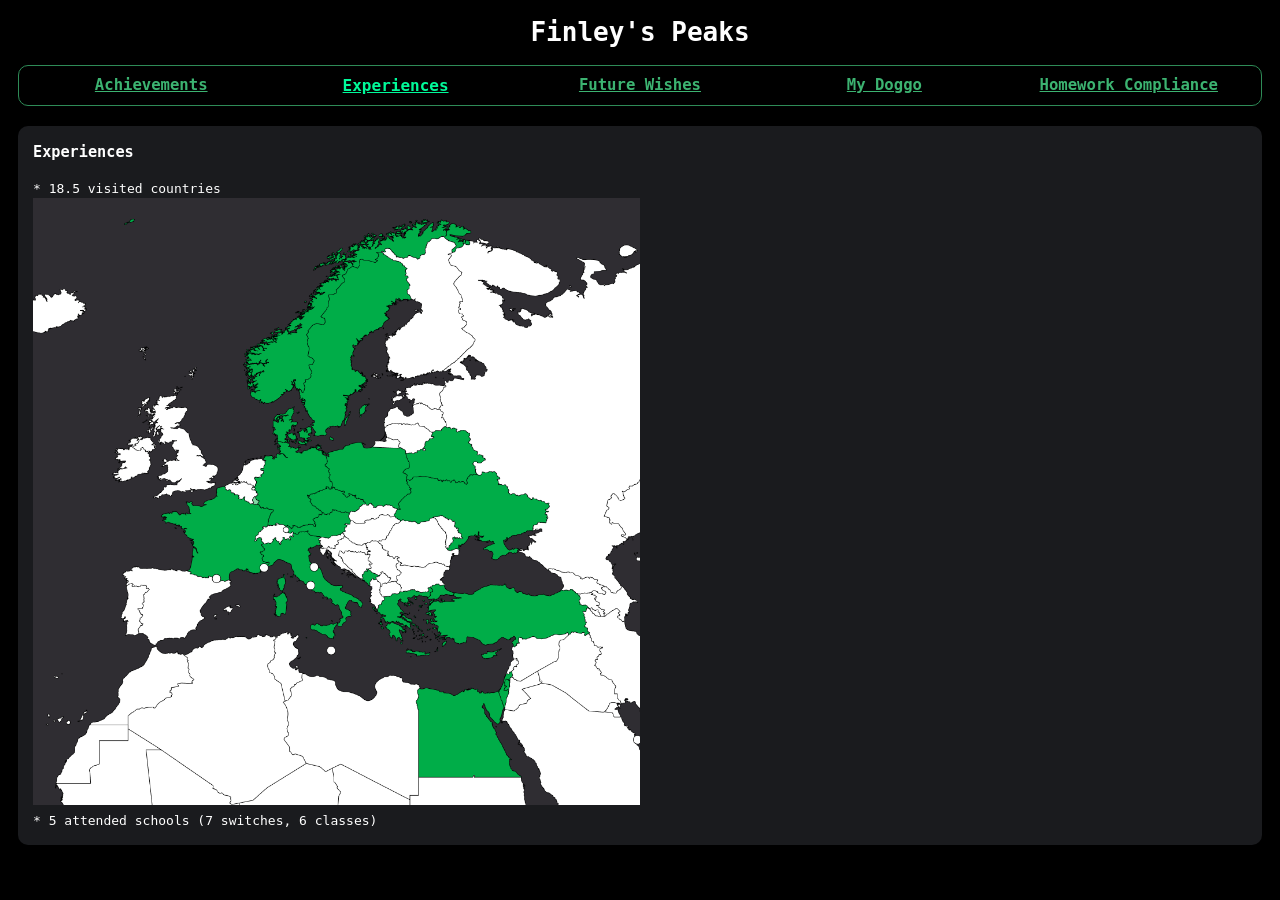
==== pages/experiences.html @ 38ed80e8 "wip" ====
<!DOCTYPE html>
<html>

<head>
    <link rel="stylesheet" type="text/css" href="../styles.css"/>
    <script src="../main.js"></script>

    <meta charset="UTF-8">

    <title>Finley's Peaks</title>
</head>

<body>
    <header>
        <h1>Finley's Peaks</h1>
        <ul class="navigation_bar">
            <li><a class="navigation_link" href="index.html">Achievements</a></li>
            <li><a class="navigation_link this_page" href="experiences.html">Experiences</a></li>
            <li><a class="navigation_link" href="future_wishes.html">Future Wishes</a></li>
            <li><a class="navigation_link" href="my_doggo.html">My Doggo</a></li>
            <li><a class="navigation_link" href="hw_compliance.html">Homework Compliance</a></li>
        </ul>
    </header>

    <main class="grid_container" style="grid-template-columns: 100%;">
        <ul class="grid_box">
            <h3>Experiences</h3>
            <li>* 18.5 visited countries</li>
            <li><img src="../media/visited_countries.png" width="50%"></li>
            <li>* 5 attended schools (7 switches, 6 classes)</li>
        </ul>
    </main> 
</body>

</html>
---- styles.css ----
header {
    text-align: center;
}

body {
    font-family: monospace; 
    background-color: black;
    color: white;
}

h3 {
    margin-top: 0;
}

th, td {
    border: 1px solid white;
    padding:10px;
}


.grid_container {
    display: grid;
}

.grid_box {
    background-color:#1A1B1E;
    list-style: none;
    line-height: 1.5;
    padding: 15px;
    margin: 10px;
    border-radius: 10px;
}

.navigation_bar {
    display: grid;
    grid-template-columns: 20% 20% 20% 20% 20%;
    list-style: none;
    font-size: larger;
    font-weight: bold;
    color: mediumseagreen;
    padding: 10px;
    margin: 10px;
    border-radius: 10px;
    border: 1px solid seagreen;
}

.navigation_bar a {
    color: inherit;
}

.navigation_bar a.this_page {
    color: mediumspringgreen; 
    font-size: large;
}

.navigation_link:hover {
    font-size: large;
}

.emoji {
    width: 1.2em;
    object-fit: contain;
    vertical-align: -0.25em;
}
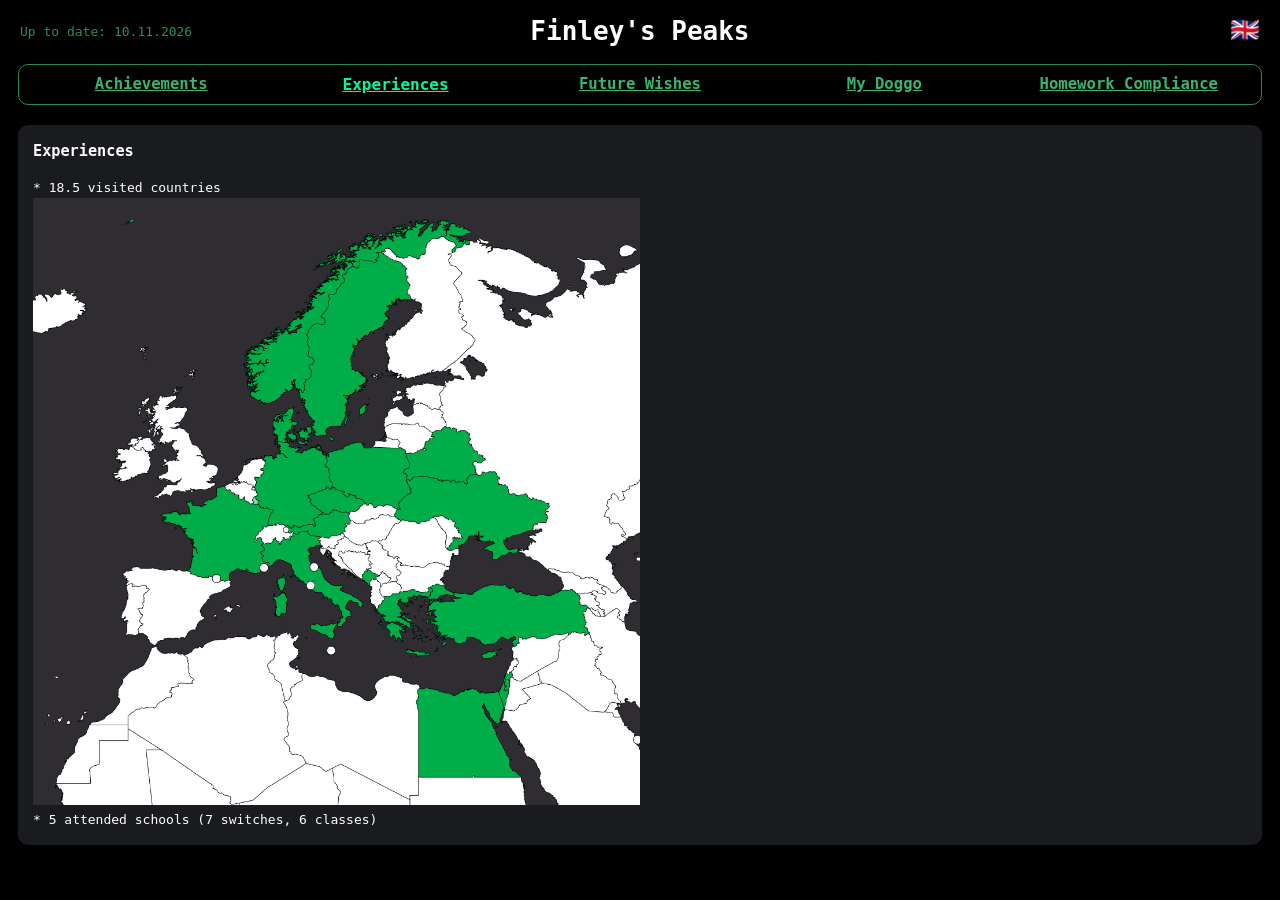
==== commit 821c4896: "wip" ====
--- a/pages/experiences.html
+++ b/pages/experiences.html
@@ -3,7 +3,7 @@
 
 <head>
     <link rel="stylesheet" type="text/css" href="../styles.css"/>
-    <script src="../main.js"></script>
+    <script src="../main.js" defer></script>
 
     <meta charset="UTF-8">
 
@@ -12,13 +12,18 @@
 
 <body>
     <header>
-        <h1>Finley's Peaks</h1>
+        <div class="grid_container" style="grid-template-columns: 33.33% 33.33% 33.33%; margin-left: 10px; margin-right: 10px">
+        <button id="up_to_date" onclick="alert('Website started on 29.10.2026')">Up to date: 10.11.2026</button>
+        <h1 id="title">Finley's Peaks</h1>
+        <button id="language" onclick="alert('Maybe language switching one day')">🇬🇧</button>
+        </div>
+        
         <ul class="navigation_bar">
-            <li><a class="navigation_link" href="index.html">Achievements</a></li>
-            <li><a class="navigation_link this_page" href="experiences.html">Experiences</a></li>
-            <li><a class="navigation_link" href="future_wishes.html">Future Wishes</a></li>
-            <li><a class="navigation_link" href="my_doggo.html">My Doggo</a></li>
-            <li><a class="navigation_link" href="hw_compliance.html">Homework Compliance</a></li>
+        <li><a class="navigation_link" href="../index.html">Achievements</a></li>
+        <li><a class="navigation_link this_page" href="./experiences.html">Experiences</a></li>
+        <li><a class="navigation_link" href="./future_wishes.html">Future Wishes</a></li>
+        <li><a class="navigation_link" href="./my_doggo.html">My Doggo</a></li>
+        <li><a class="navigation_link" href="./hw_compliance.html">Homework Compliance</a></li>
         </ul>
     </header>
 
--- a/styles.css
+++ b/styles.css
@@ -12,23 +12,50 @@
     margin-top: 0;
 }
 
-th, td {
-    border: 1px solid white;
-    padding:10px;
+table {
+    box-shadow: 5px 5px red;
+    background-color: white;
+    color: black;
 }
 
-
-.grid_container {
-    display: grid;
+th, td {
+    border: 1px solid red;
+    padding: 10px;
 }
 
-.grid_box {
-    background-color:#1A1B1E;
-    list-style: none;
-    line-height: 1.5;
-    padding: 15px;
-    margin: 10px;
-    border-radius: 10px;
+button {
+    background-color: transparent;
+    color: seagreen;
+    padding: 0px;
+    border-color: transparent;
+    align-self: center;
+    font-family: inherit;
+}
+
+button:hover {
+    cursor: pointer;
+}
+
+#up_to_date {
+    justify-self: left;
+    font-size: medium; 
+    height: 32px;
+    /* border: 1px solid red; */
+    margin: 0px;
+}
+
+#title {
+    /* border: 1px solid white; */
+    margin: 8px;
+}
+
+#language {
+    justify-self: right;
+    font-size: 24px; 
+    height: 32px;
+    line-height: 0.8;
+    /* border: 1px solid red; */
+    margin: 0px;
 }
 
 .navigation_bar {
@@ -40,8 +67,8 @@
     color: mediumseagreen;
     padding: 10px;
     margin: 10px;
+    border: 1px solid seagreen;
     border-radius: 10px;
-    border: 1px solid seagreen;
 }
 
 .navigation_bar a {
@@ -57,8 +84,35 @@
     font-size: large;
 }
 
+.grid_container {
+    display: grid;
+    max-height: max-content;
+}
+
+.grid_box {
+    background-color:#1A1B1E;
+    list-style: none;
+    line-height: 1.5;
+    padding: 15px;
+    margin: 10px;
+    border-radius: 10px;
+}
+
 .emoji {
     width: 1.2em;
     object-fit: contain;
     vertical-align: -0.25em;
+}
+
+.rotating:hover {
+    animation: image_rotation 2.5s;
+    animation-iteration-count: infinite;
+}
+
+@keyframes image_rotation {
+    0% {}
+    25% { transform: rotate(90deg)}
+    50% { transform: rotate(180deg) }
+    75% { transform: rotate(270deg) }
+    100% { transform: rotate(360deg) }
 }
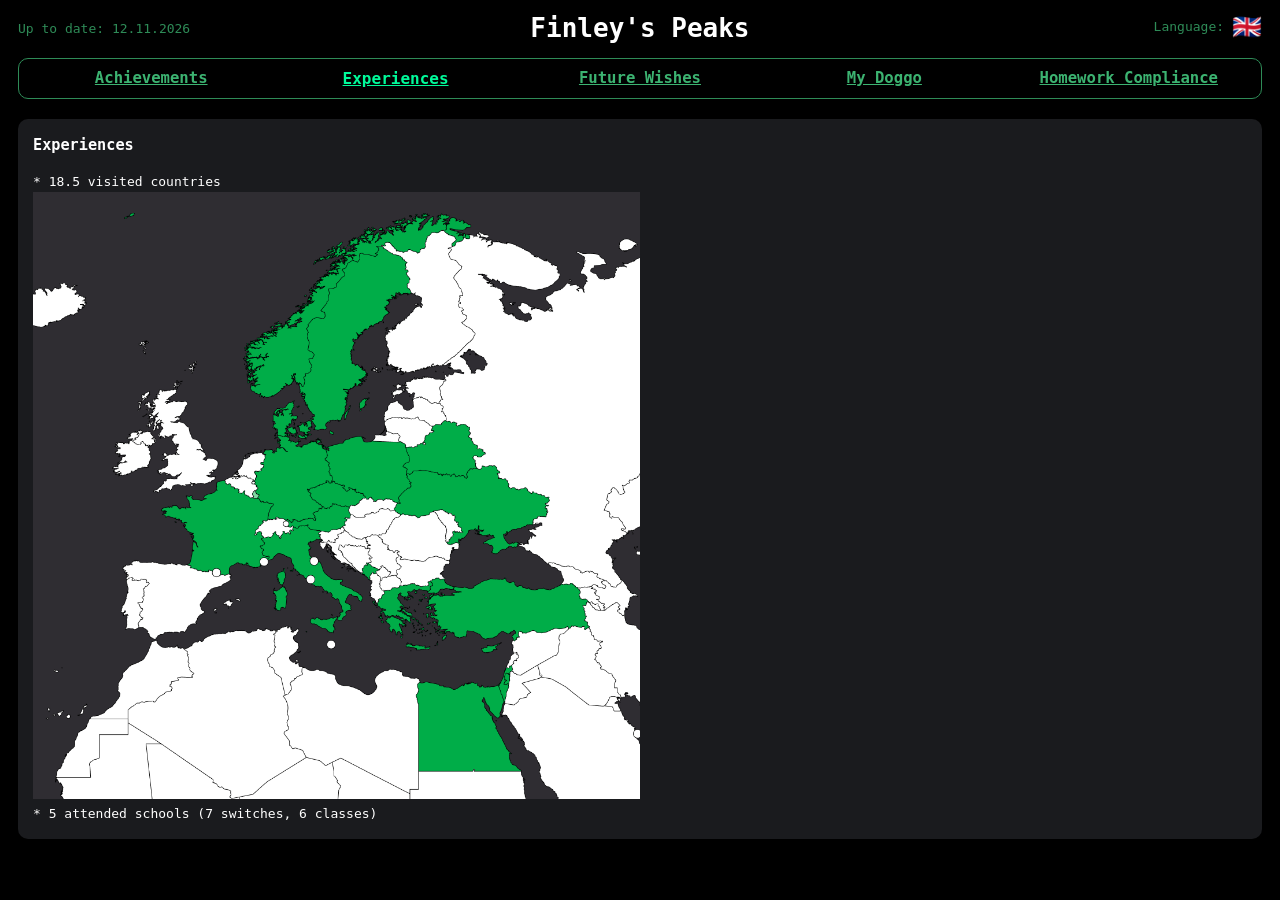
==== commit ba3c9e0f: "added F3 hitboxes mode :P" ====
--- a/pages/experiences.html
+++ b/pages/experiences.html
@@ -12,20 +12,20 @@
 
 <body>
     <header>
-        <div class="grid_container" style="grid-template-columns: 33.33% 33.33% 33.33%; margin-left: 10px; margin-right: 10px">
-        <button id="up_to_date" onclick="alert('Website started on 29.10.2026')">Up to date: 10.11.2026</button>
-        <h1 id="title">Finley's Peaks</h1>
-        <button id="language" onclick="alert('Maybe language switching one day')">🇬🇧</button>
-        </div>
-        
-        <ul class="navigation_bar">
-        <li><a class="navigation_link" href="../index.html">Achievements</a></li>
-        <li><a class="navigation_link this_page" href="./experiences.html">Experiences</a></li>
-        <li><a class="navigation_link" href="./future_wishes.html">Future Wishes</a></li>
-        <li><a class="navigation_link" href="./my_doggo.html">My Doggo</a></li>
-        <li><a class="navigation_link" href="./hw_compliance.html">Homework Compliance</a></li>
-        </ul>
-    </header>
+    <div class="grid_container" style="grid-template-columns: 33.33% 33.33% 33.33%; padding: 5px 10px 5px 10px">
+      <p id="up_to_date" class="clickable" onclick="alert('Started from 29.10.2026')">Up to date: 12.11.2026</p>
+      <h1 id="title" class="clickable" onclick="alert('100% organic website made by Finley to practice web programming')">Finley's Peaks</h1>
+      <p id="language" class="clickable" onclick="alert('Maybe language switching one day')">Language: <span id="language_emoji">🇬🇧</span></p>
+    </div>
+    
+    <div class="navigation_bar">
+      <a class="nav_link" href="../index.html">Achievements</a>
+      <a class="nav_link this_page" href="./experiences.html">Experiences</a>
+      <a class="nav_link" href="./future_wishes.html">Future Wishes</a>
+      <a class="nav_link" href="./my_doggo.html">My Doggo</a>
+      <a class="nav_link" href="./hw_compliance.html">Homework Compliance</a>
+    </div>
+  </header>
 
     <main class="grid_container" style="grid-template-columns: 100%;">
         <ul class="grid_box">
--- a/styles.css
+++ b/styles.css
@@ -12,6 +12,11 @@
     margin-top: 0;
 }
 
+ul {
+    list-style: none;
+    line-height: 1.5;
+}
+
 table {
     box-shadow: 5px 5px red;
     background-color: white;
@@ -23,45 +28,41 @@
     padding: 10px;
 }
 
-button {
-    background-color: transparent;
-    color: seagreen;
-    padding: 0px;
-    border-color: transparent;
-    align-self: center;
-    font-family: inherit;
-}
 
-button:hover {
+
+.clickable:hover {
     cursor: pointer;
 }
 
 #up_to_date {
+    font-size: medium;
+    color: seagreen;
     justify-self: left;
-    font-size: medium; 
-    height: 32px;
-    /* border: 1px solid red; */
+    margin: 0px;
+    align-self: center;
+}
+
+#title {
+    justify-self: center;
     margin: 0px;
 }
 
-#title {
-    /* border: 1px solid white; */
-    margin: 8px;
+#language {
+    font-size: medium;
+    color: seagreen;
+    justify-self: right;
+    vertical-align: middle;
+    margin: 0px;
 }
 
-#language {
-    justify-self: right;
-    font-size: 24px; 
-    height: 32px;
-    line-height: 0.8;
-    /* border: 1px solid red; */
-    margin: 0px;
+#language_emoji {
+    font-size: 24px !important;
+    vertical-align: middle;
 }
 
 .navigation_bar {
     display: grid;
     grid-template-columns: 20% 20% 20% 20% 20%;
-    list-style: none;
     font-size: larger;
     font-weight: bold;
     color: mediumseagreen;
@@ -80,28 +81,32 @@
     font-size: large;
 }
 
-.navigation_link:hover {
+.nav_link:hover {
     font-size: large;
 }
 
 .grid_container {
     display: grid;
-    max-height: max-content;
 }
 
 .grid_box {
     background-color:#1A1B1E;
-    list-style: none;
-    line-height: 1.5;
     padding: 15px;
     margin: 10px;
     border-radius: 10px;
 }
 
+.show_borders > * { border: 1px solid blue }
+.show_borders > * > * { border: 1px solid red }
+.show_borders > * > * > * { border: 1px solid white }
+
 .emoji {
     width: 1.2em;
-    object-fit: contain;
-    vertical-align: -0.25em;
+    vertical-align: -0.2em;
+}
+
+.js_insert {
+    color: yellow;
 }
 
 .rotating:hover {
